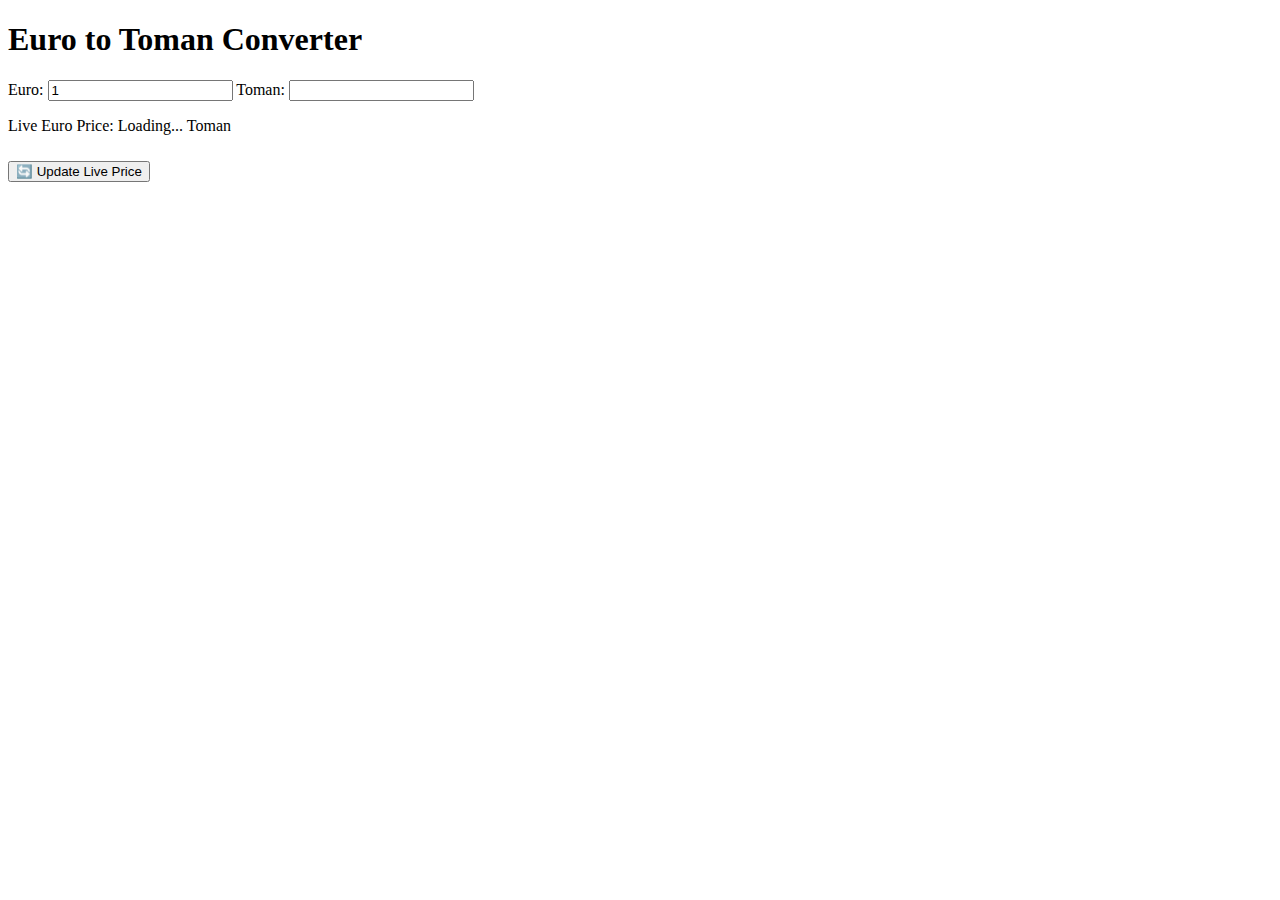
==== index.html @ d201237b "update(Core): Github actions with Flask (Demo)" ====
<!DOCTYPE html>
<html lang="en">
<head>
    <meta charset="UTF-8">
    <meta name="viewport" content="width=device-width, initial-scale=1.0">
    <title>Euro to Toman Converter</title>
    <link rel="stylesheet" href="style.css">
    <script defer src="script.js"></script>
</head>
<body>
    <div class="container">
        <h1>Euro to Toman Converter</h1>
        <div class="converter">
            <label for="euro">Euro:</label>
            <input type="number" id="euro" value="1" step="0.01">
            <label for="toman">Toman:</label>
            <input type="number" id="toman" step="0.01">
        </div>
        <p>Live Euro Price: <span id="price">Loading...</span> Toman</p>
    </div>
</body>
</html>
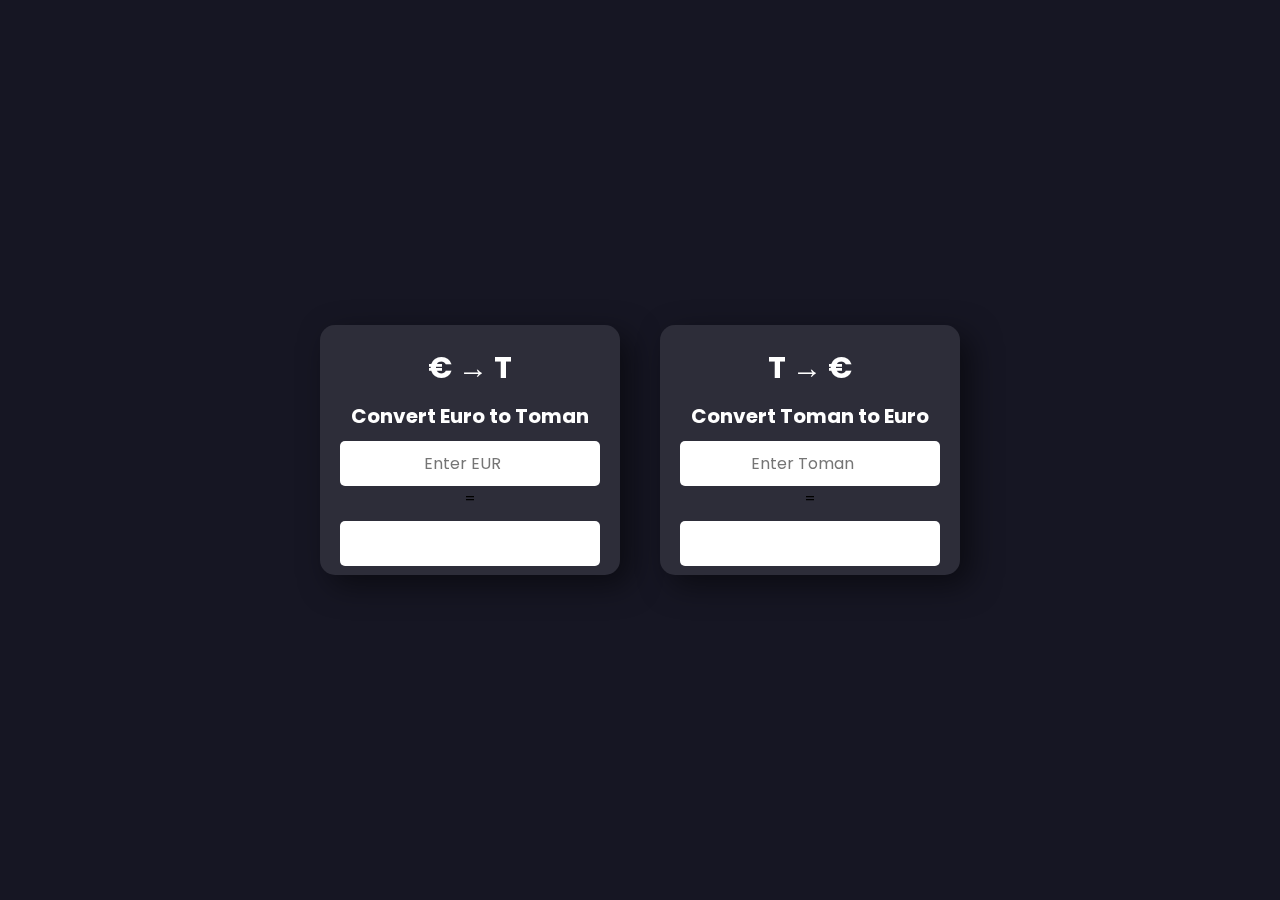
==== commit 80017543: "Rebuild(Core): New Version" ====
--- a/index.html
+++ b/index.html
@@ -4,19 +4,31 @@
     <meta charset="UTF-8">
     <meta name="viewport" content="width=device-width, initial-scale=1.0">
     <title>Euro to Toman Converter</title>
-    <link rel="stylesheet" href="style.css">
-    <script defer src="script.js"></script>
+    <link rel="stylesheet" href="styles.css">
 </head>
 <body>
     <div class="container">
-        <h1>Euro to Toman Converter</h1>
-        <div class="converter">
-            <label for="euro">Euro:</label>
-            <input type="number" id="euro" value="1" step="0.01">
-            <label for="toman">Toman:</label>
-            <input type="number" id="toman" step="0.01">
+        <div class="card">
+            <div class="content">
+                <h2>€ → T</h2>
+                <h3>Convert Euro to Toman</h3>
+                <input type="number" id="euroInput" placeholder="Enter EUR" oninput="convertToToman()">
+                <p>=</p>
+                <input type="text" id="tomanOutput" readonly>
+            </div>
         </div>
-        <p>Live Euro Price: <span id="price">Loading...</span> Toman</p>
+
+        <div class="card">
+            <div class="content">
+                <h2>T → €</h2>
+                <h3>Convert Toman to Euro</h3>
+                <input type="number" id="tomanInput" placeholder="Enter Toman" oninput="convertToEuro()">
+                <p>=</p>
+                <input type="text" id="euroOutput" readonly>
+            </div>
+        </div>
     </div>
+
+    <script src="script.js"></script>
 </body>
 </html>
--- a/styles.css
+++ b/styles.css
@@ -0,0 +1,61 @@
+@import url('https://fonts.googleapis.com/css2?family=Poppins:wght@200;300;400;500;600;700;800;900&display=swap');
+
+* {
+    margin: 0;
+    padding: 0;
+    box-sizing: border-box;
+    font-family: 'Poppins', sans-serif;
+}
+
+body {
+    display: flex;
+    justify-content: center;
+    align-items: center;
+    min-height: 100vh;
+    background: #161623;
+}
+
+.container {
+    display: flex;
+    justify-content: center;
+    align-items: center;
+    flex-wrap: wrap;
+    max-width: 1200px;
+}
+
+.card {
+    width: 300px;
+    height: 250px;
+    margin: 20px;
+    background: rgba(255, 255, 255, 0.1);
+    backdrop-filter: blur(10px);
+    border-radius: 15px;
+    text-align: center;
+    padding: 20px;
+    box-shadow: 10px 10px 30px rgba(0, 0, 0, 0.5);
+}
+
+h2 {
+    font-size: 30px;
+    color: #fff;
+    margin-bottom: 10px;
+}
+
+h3 {
+    font-size: 20px;
+    color: #fff;
+}
+
+input {
+    width: 100%;
+    padding: 10px;
+    margin-top: 10px;
+    border: none;
+    border-radius: 5px;
+    font-size: 16px;
+    text-align: center;
+}
+
+input:focus {
+    outline: none;
+}
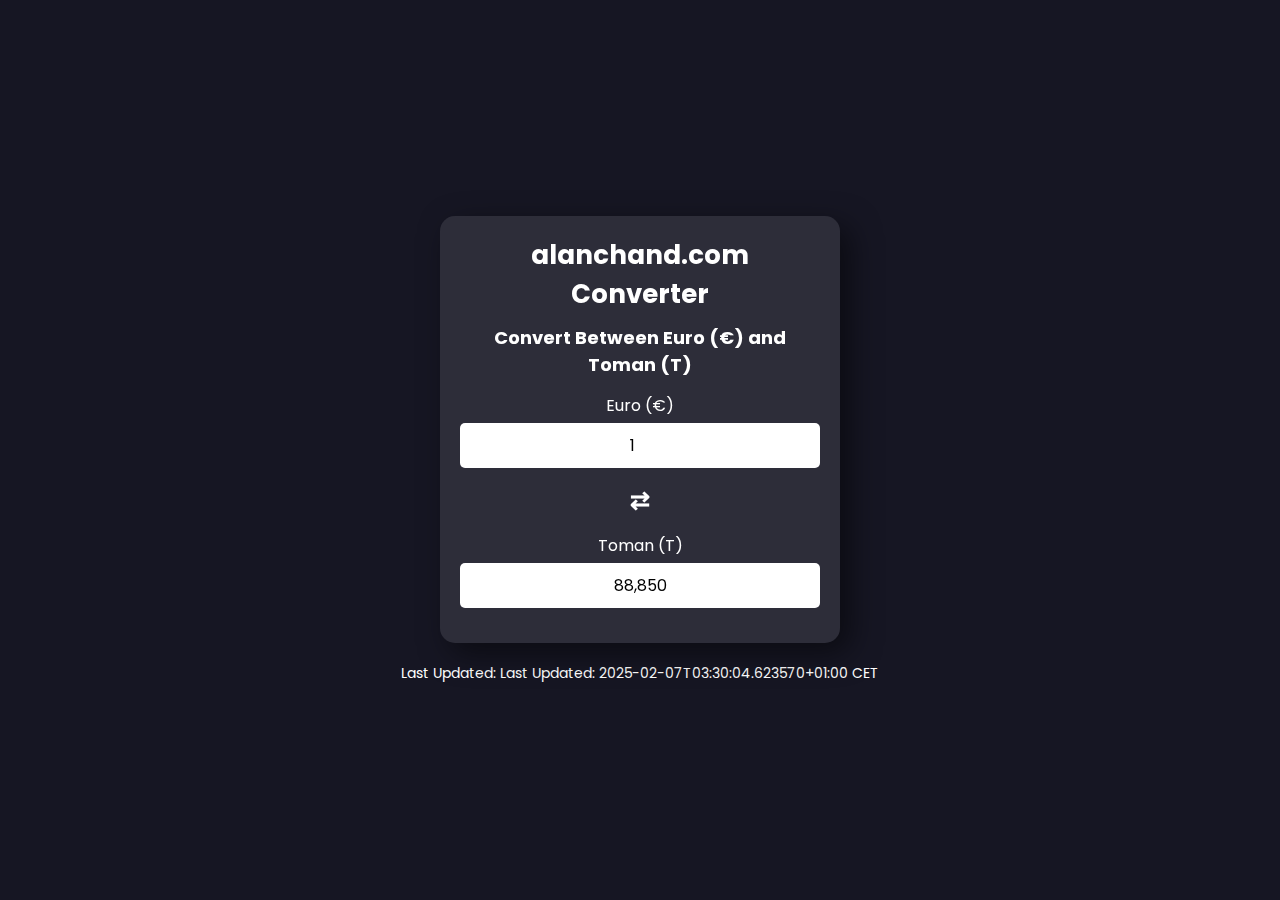
==== commit 0f448781: "Rebuild(Core): New Version 2" ====
--- a/index.html
+++ b/index.html
@@ -10,25 +10,23 @@
     <div class="container">
         <div class="card">
             <div class="content">
-                <h2>€ → T</h2>
-                <h3>Convert Euro to Toman</h3>
-                <input type="number" id="euroInput" placeholder="Enter EUR" oninput="convertToToman()">
-                <p>=</p>
-                <input type="text" id="tomanOutput" readonly>
-            </div>
-        </div>
-
-        <div class="card">
-            <div class="content">
-                <h2>T → €</h2>
-                <h3>Convert Toman to Euro</h3>
-                <input type="number" id="tomanInput" placeholder="Enter Toman" oninput="convertToEuro()">
-                <p>=</p>
-                <input type="text" id="euroOutput" readonly>
+                <h2>alanchand.com Converter</h2>
+                <h3>Convert Between Euro (€) and Toman (T)</h3>
+                <div class="input-group">
+                    <label for="euroInput">Euro (€)</label>
+                    <input type="number" id="euroInput" value="1" placeholder="Enter EUR">
+                </div>
+                <p class="equals">⇄</p>
+                <div class="input-group">
+                    <label for="tomanInput">Toman (T)</label>
+                    <input type="text" id="tomanInput" placeholder="Loading...">
+                </div>
             </div>
         </div>
     </div>
 
+    <p class="update-info">Last Updated: <span id="lastUpdated">Loading...</span></p>
+    
     <script src="script.js"></script>
 </body>
 </html>
--- a/styles.css
+++ b/styles.css
@@ -11,8 +11,10 @@
     display: flex;
     justify-content: center;
     align-items: center;
+    flex-direction: column;
     min-height: 100vh;
     background: #161623;
+    color: white;
 }
 
 .container {
@@ -20,36 +22,42 @@
     justify-content: center;
     align-items: center;
     flex-wrap: wrap;
-    max-width: 1200px;
+    max-width: 400px;
 }
 
 .card {
-    width: 300px;
-    height: 250px;
-    margin: 20px;
+    width: 100%;
+    padding: 20px;
     background: rgba(255, 255, 255, 0.1);
     backdrop-filter: blur(10px);
     border-radius: 15px;
     text-align: center;
-    padding: 20px;
     box-shadow: 10px 10px 30px rgba(0, 0, 0, 0.5);
 }
 
 h2 {
-    font-size: 30px;
-    color: #fff;
+    font-size: 26px;
     margin-bottom: 10px;
 }
 
 h3 {
-    font-size: 20px;
-    color: #fff;
+    font-size: 18px;
+    margin-bottom: 15px;
+}
+
+.input-group {
+    margin: 15px 0;
+}
+
+label {
+    display: block;
+    font-size: 16px;
+    margin-bottom: 5px;
 }
 
 input {
     width: 100%;
     padding: 10px;
-    margin-top: 10px;
     border: none;
     border-radius: 5px;
     font-size: 16px;
@@ -58,4 +66,18 @@
 
 input:focus {
     outline: none;
+    border: 2px solid #ffffff;
 }
+
+.equals {
+    font-size: 24px;
+    font-weight: bold;
+    color: #ffffff;
+    margin: 10px 0;
+}
+
+.update-info {
+    margin-top: 20px;
+    font-size: 14px;
+    color: white;
+}
